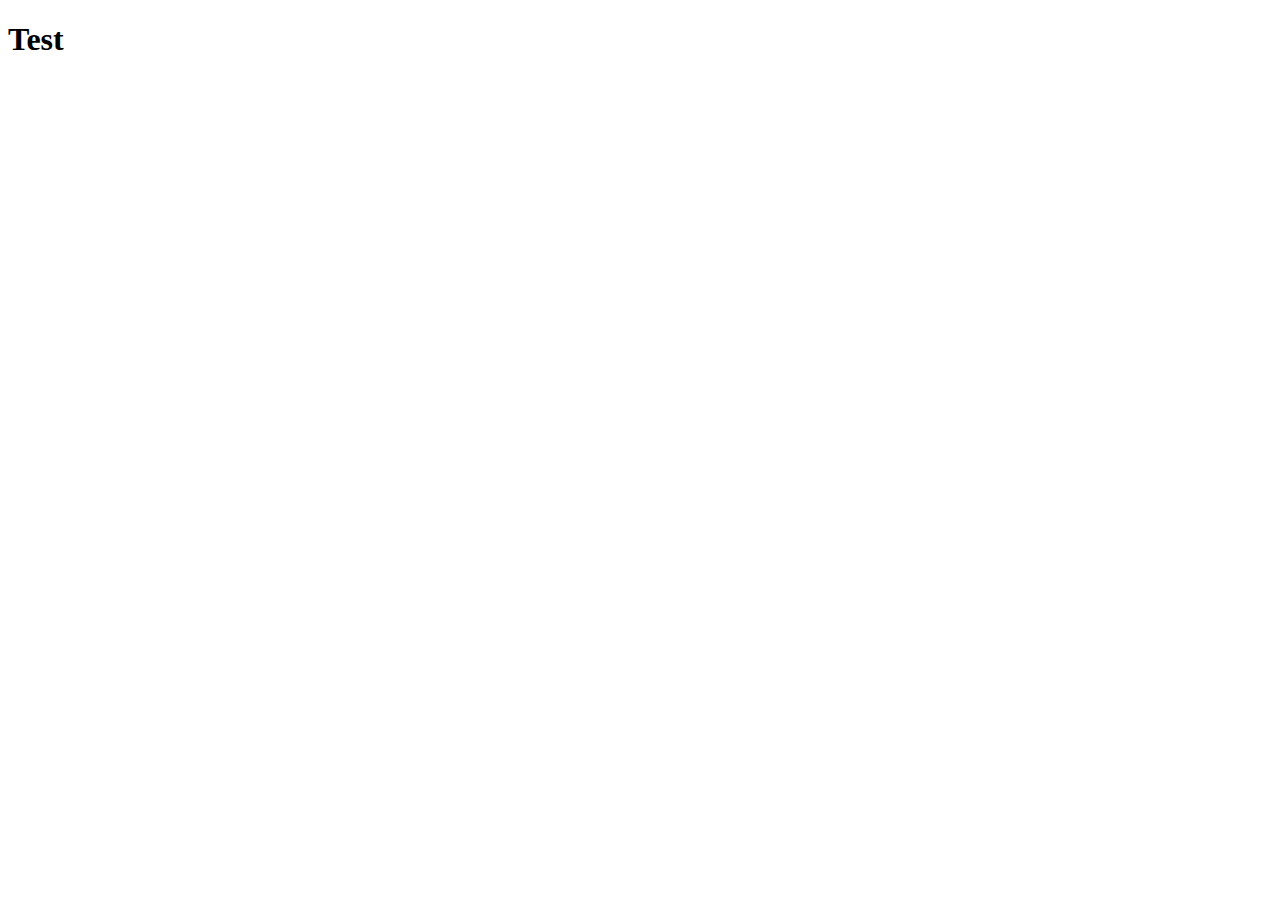
==== files/submit.html @ 24657f81 "new" ====
<!DOCTYPE html>
<html lang="en">
<head>
    <meta charset="UTF-8">
    <meta http-equiv="X-UA-Compatible" content="IE=edge">
    <meta name="viewport" content="width=device-width, initial-scale=1.0">
    <title>Daniil Birsan - Learning Journey</title>
    <link rel="stylesheet" href="submit.css">
</head>
<body>
    <h1>Test</h1>
    
</body>
</html>
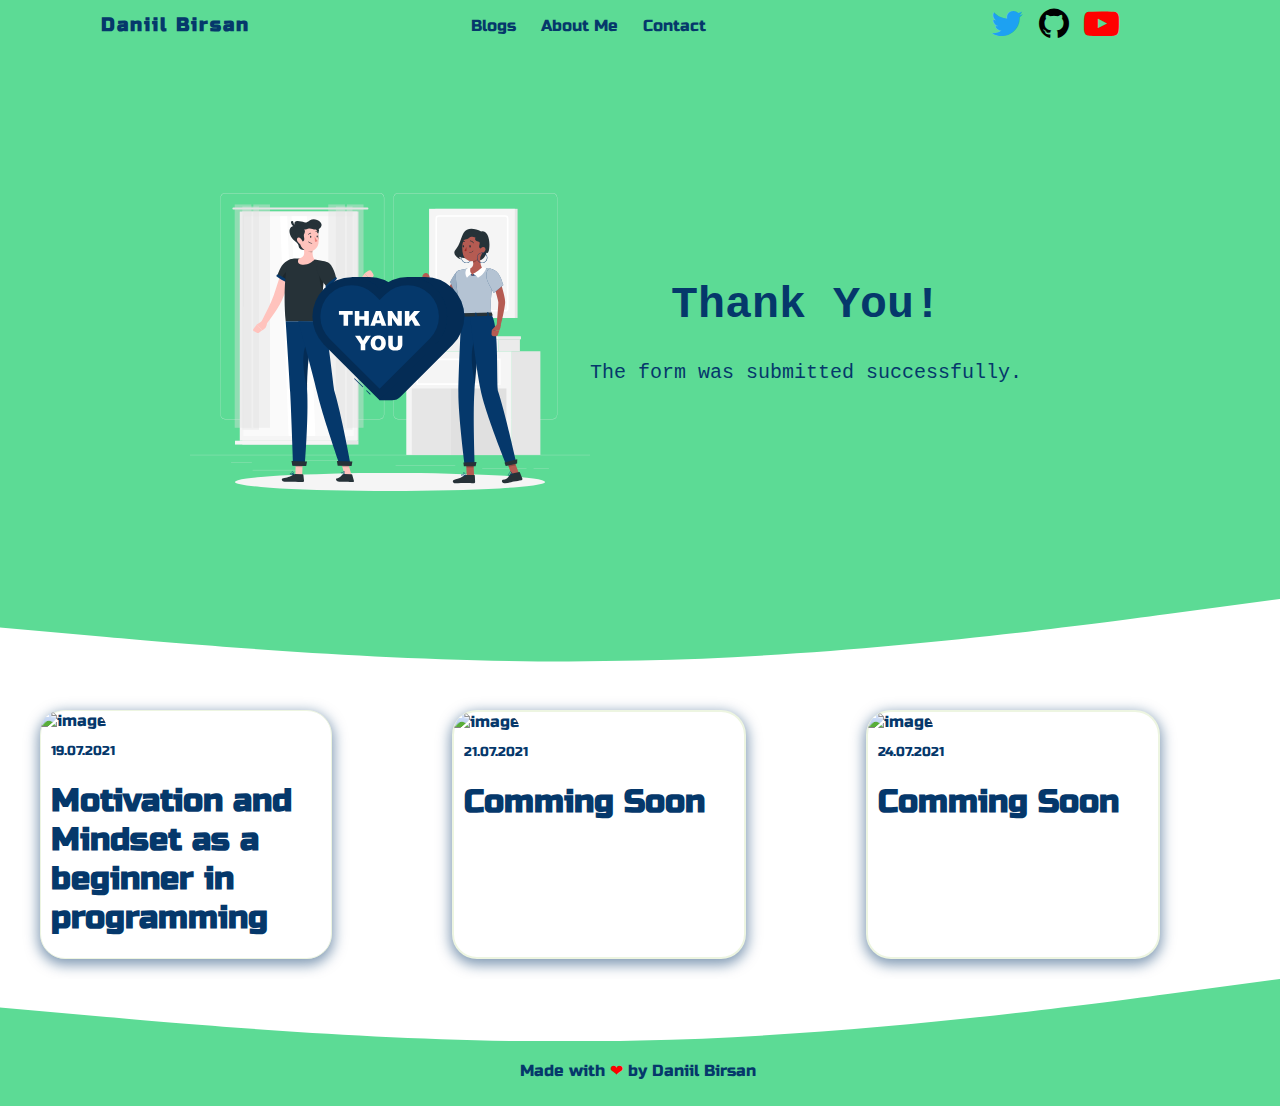
==== commit 1ec17540: "new" ====
--- a/files/submit.html
+++ b/files/submit.html
@@ -6,9 +6,76 @@
     <meta name="viewport" content="width=device-width, initial-scale=1.0">
     <title>Daniil Birsan - Learning Journey</title>
     <link rel="stylesheet" href="submit.css">
+    <link rel="stylesheet" href="https://cdnjs.cloudflare.com/ajax/libs/font-awesome/4.7.0/css/font-awesome.min.css">
+    <link href="https://fonts.googleapis.com/css2?family=Cousine:wght@700&display=swap" rel="stylesheet">
+    <link href="https://fonts.googleapis.com/css2?family=Press+Start+2P&family=Russo+One&display=swap" rel="stylesheet">
 </head>
 <body>
-    <h1>Test</h1>
-    
+    <nav class="nav-bar">
+        <h3 class="nav-left"><a href="../index.html" style="text-decoration: none; color: var(--color_blue);">Daniil Birsan</a></h3>
+        <div class="nav-center">
+          <div class="nav-center1">
+            <a href="#blog">Blogs</a>
+            <a href="../index.html">About Me</a>
+            <a href="../index.html">Contact</a>
+          </div>
+        </div>
+        <div class="nav-right">
+          <a href="https://twitter.com/daniilbirsan" target="_blank"><i class="fa fa-twitter" style="color: #1DA1F2;font-size: 35px;"></i></a>
+          <a href="https://github.com/daniilbirsan" target="_blank"><i class="fa fa-github" style="color: black; font-size: 35px; margin-left: 10px;"></i></a>
+          <a href="https://www.youtube.com/channel/UCoB-QCI6SOVbOO2A0TrIuSQ" target="_blank"><i class="fa fa-youtube-play" style="color: red; font-size: 35px; margin-left: 10px;"></i></a>
+        </div>
+    </nav>
+    <header class="header">
+        <div class="block1">
+            <img src="../media/thankyou.svg" alt="">
+            <div class="block1-text">
+                <h1 style="font-weight: bold;">Thank You!</h1>
+                <p>The form was submitted successfully.</p>
+            </div>
+        </div>
+    </header>
+
+    <!---------------------------------------------------------------Blog-------------------------------------------------------------->
+    <section class="body" id="blog">
+        <svg xmlns="http://www.w3.org/2000/svg" viewBox="0 0 1440 120"><path fill="#5cdb95" fill-opacity="1" d="M0,32L120,42.7C240,53,480,75,720,69.3C960,64,1200,32,1320,16L1440,0L1440,0L1320,0C1200,0,960,0,720,0C480,0,240,0,120,0L0,0Z"></path></svg>
+        <div class="boxes">
+          <div class="box1">
+            <a href="https://daniilbirsan.hashnode.dev/motivation-and-mindset-as-a-beginner-in-programming">
+              <img width="300px" style="border-radius: 25px 25px 0 0;" src="https://daniilbirsan.hashnode.dev/_next/image?url=https%3A%2F%2Fcdn.hashnode.com%2Fres%2Fhashnode%2Fimage%2Fupload%2Fv1626726245717%2FpMYhmooxd.png%3Fw%3D1600%26h%3D840%26fit%3Dcrop%26crop%3Dentropy%26auto%3Dcompress%2Cformat%26format%3Dwebp&w=1920&q=75" alt="image">
+              <div class="text">
+                <p style="font-size: 13px;">19.07.2021</p>
+                <h1>Motivation and Mindset as a beginner in programming</h1>
+              </div>
+            </a>
+          </div>
+          <div class="box2">
+            <a href="#">
+              <img width="300px" style="border-radius: 25px 25px 0 0;" src="https://images.unsplash.com/photo-1605379399642-870262d3d051?ixid=MnwxMjA3fDB8MHxwaG90by1wYWdlfHx8fGVufDB8fHx8&ixlib=rb-1.2.1&auto=format&fit=crop&w=1081&q=80" alt="image">
+              <div class="text">
+                <p style="font-size: 13px;">21.07.2021</p>
+                <h1 style="width: 280px;">Comming Soon</h1>
+              </div>
+            </a>
+          </div>
+          <div class="box3">
+            <a href="#">
+              <img width="300px" style="border-radius: 25px 25px 0 0;" src="https://images.unsplash.com/photo-1605379399642-870262d3d051?ixid=MnwxMjA3fDB8MHxwaG90by1wYWdlfHx8fGVufDB8fHx8&ixlib=rb-1.2.1&auto=format&fit=crop&w=1081&q=80" alt="image">
+              <div class="text">
+                <p style="font-size: 13px;">24.07.2021</p>
+                <h1 style="width: 280px;">Comming Soon</h1>
+              </div>
+            </a>
+          </div>
+        </div>
+      </section>
+
+      <!-------------------------------------------------FOOTER----------------------------------------------------------------->
+      <div class="footer">
+      <svg xmlns="http://www.w3.org/2000/svg" viewBox="0 0 1440 70"><path fill="#fff" fill-opacity="1" d="M0,32L120,42.7C240,53,480,75,720,69.3C960,64,1200,32,1320,16L1440,0L1440,0L1320,0C1200,0,960,0,720,0C480,0,240,0,120,0L0,0Z"></path></svg>
+        <div class="main-element">
+            <p>Made with <span style="color: red;">&#10084;</span> by Daniil Birsan</p>
+        </div>
+    </div>
 </body>
 </html>--- a/files/submit.css
+++ b/files/submit.css
@@ -0,0 +1,214 @@
+
+
+:root{
+    --color-blue: #05386B;
+    --color-green: #5cdb95;
+    --color-white: #edf5e1;
+}
+
+html, body{
+    margin: 0;
+    height: 100%;
+    color: var(--color-blue);
+    display: block;
+    font-family: 'Russo One', sans-serif;
+    scroll-behavior: smooth;
+}
+
+/*---------------------------------------------------NAV-BAR------------------------------------------------------------------------------------*/
+.nav-bar{
+    margin: 0px;
+    padding: 1px;
+    background-color: var(--color-green);
+    display: flex;
+}
+
+.nav-bar-mobile{
+    display: none;
+}
+
+.nav-left{
+    margin-left: 100px;
+    color: #05386B;
+    line-height: 10px;
+    letter-spacing: 2px;
+    font-family: 'Russo One', sans-serif;
+}
+
+.nav-center{
+    width: 200px;
+    margin-left: auto;
+    margin-right: auto;
+    display: flex;
+    color: #05386B;
+}
+
+.nav-center1{
+    margin-left: -70px;
+    padding-top: 15px;
+}
+
+.nav-center1 a{
+    margin-left: 20px;
+    margin-top: 25px;
+    color: #05386B;
+    text-decoration: none;
+}
+
+.nav-center1 a:hover{
+    text-decoration: underline;
+} 
+
+.nav-right{
+    float: right;
+    padding-top: 5px;
+    margin-right: 160px;
+}
+
+/*-----------------------------------HEADER---------------------------------------------------*/
+.header{
+    background-color: var(--color-green);
+    color: var(--color-blue);
+    padding: 100px 0 50px;
+}
+
+.block1{
+    width: 900px;
+    display: flex;
+    margin: auto;
+}
+
+.block1 img{
+    width: 400px;
+}
+
+.block1-text{
+    margin-top: 100px;
+    text-align: center;
+    font-family: 'Cousine', monospace;
+}
+
+.block1-text h1{
+    font-size: 45px;
+}
+
+.block1-text p{
+    font-size: 20px;
+}
+
+/*----------------------------------------------------------------BOXES---------------------------------------------------------------------------------*/
+.boxes{
+    display: flex; 
+    width: 1200px; 
+    margin: auto;
+    padding-bottom: 20px;
+}
+
+.box1{
+    border: 1px solid #edf5e1;
+    background-color: white;    
+    border-radius: 25px 25px 25px 25px;
+    -webkit-box-shadow: 0px 4px 13px 2px rgba(5,56,107,0.5); 
+    box-shadow: 0px 4px 13px 2px rgba(5,56,107,0.5);
+    transition: border-color 0.25s ease-in-out, box-shadow 0.15s ease-in-out;
+}
+
+.box1 a{
+    text-decoration: none;
+    color: #05386B;
+}
+
+.box2 a{
+    text-decoration: none;
+    color: #05386B;
+}
+
+.box3 a{
+    text-decoration: none;
+    color: #05386B;
+}
+
+.box2{
+    border: 2px solid #edf5e1;
+    margin-left: 120px;
+    background-color: white;
+    -webkit-box-shadow: 0px 4px 13px 2px rgba(5,56,107,0.5); 
+    box-shadow: 0px 4px 13px 2px rgba(5,56,107,0.5);
+    border-radius: 25px 25px 25px 25px;
+    transition: border-color 0.25s ease-in-out, box-shadow 0.15s ease-in-out;
+}
+
+.box3{
+    border: 2px solid #edf5e1;
+    margin-left: 120px;
+    background-color: white;
+    -webkit-box-shadow: 0px 4px 13px 2px rgba(5,56,107,0.5); 
+    box-shadow: 0px 4px 13px 2px rgba(5,56,107,0.5);
+    border-radius: 25px 25px 25px 25px;
+    transition: border-color 0.35s ease-in-out, box-shadow 0.15s ease-in-out;
+}
+
+.box1:hover{
+    -webkit-box-shadow: 0px 3px 15px 4px #5CDB95; 
+    box-shadow: 0px 3px 15px 4px #5CDB95;
+    transform: scale(1.03);
+    transition: 0.35s;
+}
+
+.box2:hover{
+    -webkit-box-shadow: 0px 3px 15px 4px #5CDB95; 
+    box-shadow: 0px 3px 15px 4px #5CDB95;
+    transform: scale(1.03);
+    transition: 0.35s;
+}
+
+.box3:hover{
+    -webkit-box-shadow: 0px 3px 15px 4px #5CDB95; 
+    box-shadow: 0px 3px 15px 4px #5CDB95;
+    transform: scale(1.03);
+    transition: 0.35s;
+}
+
+.text{
+    margin-left: 10px;    
+}
+
+.text h1{
+    width: 280px;
+}
+
+/*-------------------------------------------------FOOTER------------------------------------------------------*/
+.footer{
+    background-color: var(--color-green);
+    padding-bottom: 10px;
+}
+
+.main-element{
+    width: 240px;
+    margin: auto;
+}
+
+/*-----------------------------------------------SCROLL--------------------------------------------------------------*/
+html::-webkit-scrollbar {
+    width: 10px;
+}
+
+html::-webkit-scrollbar-track {
+    background: rgb(179, 177, 177);
+    border-radius: 15px;
+}
+
+html::-webkit-scrollbar-thumb {
+    background: #379683;
+    border-radius: 10px;
+}
+
+html::-webkit-scrollbar-thumb:hover {
+    background: #05386b;
+    border-radius: 10px;
+}
+
+html::-webkit-scrollbar-thumb:active {
+    background: #05386b;
+    border-radius: 10px;
+}